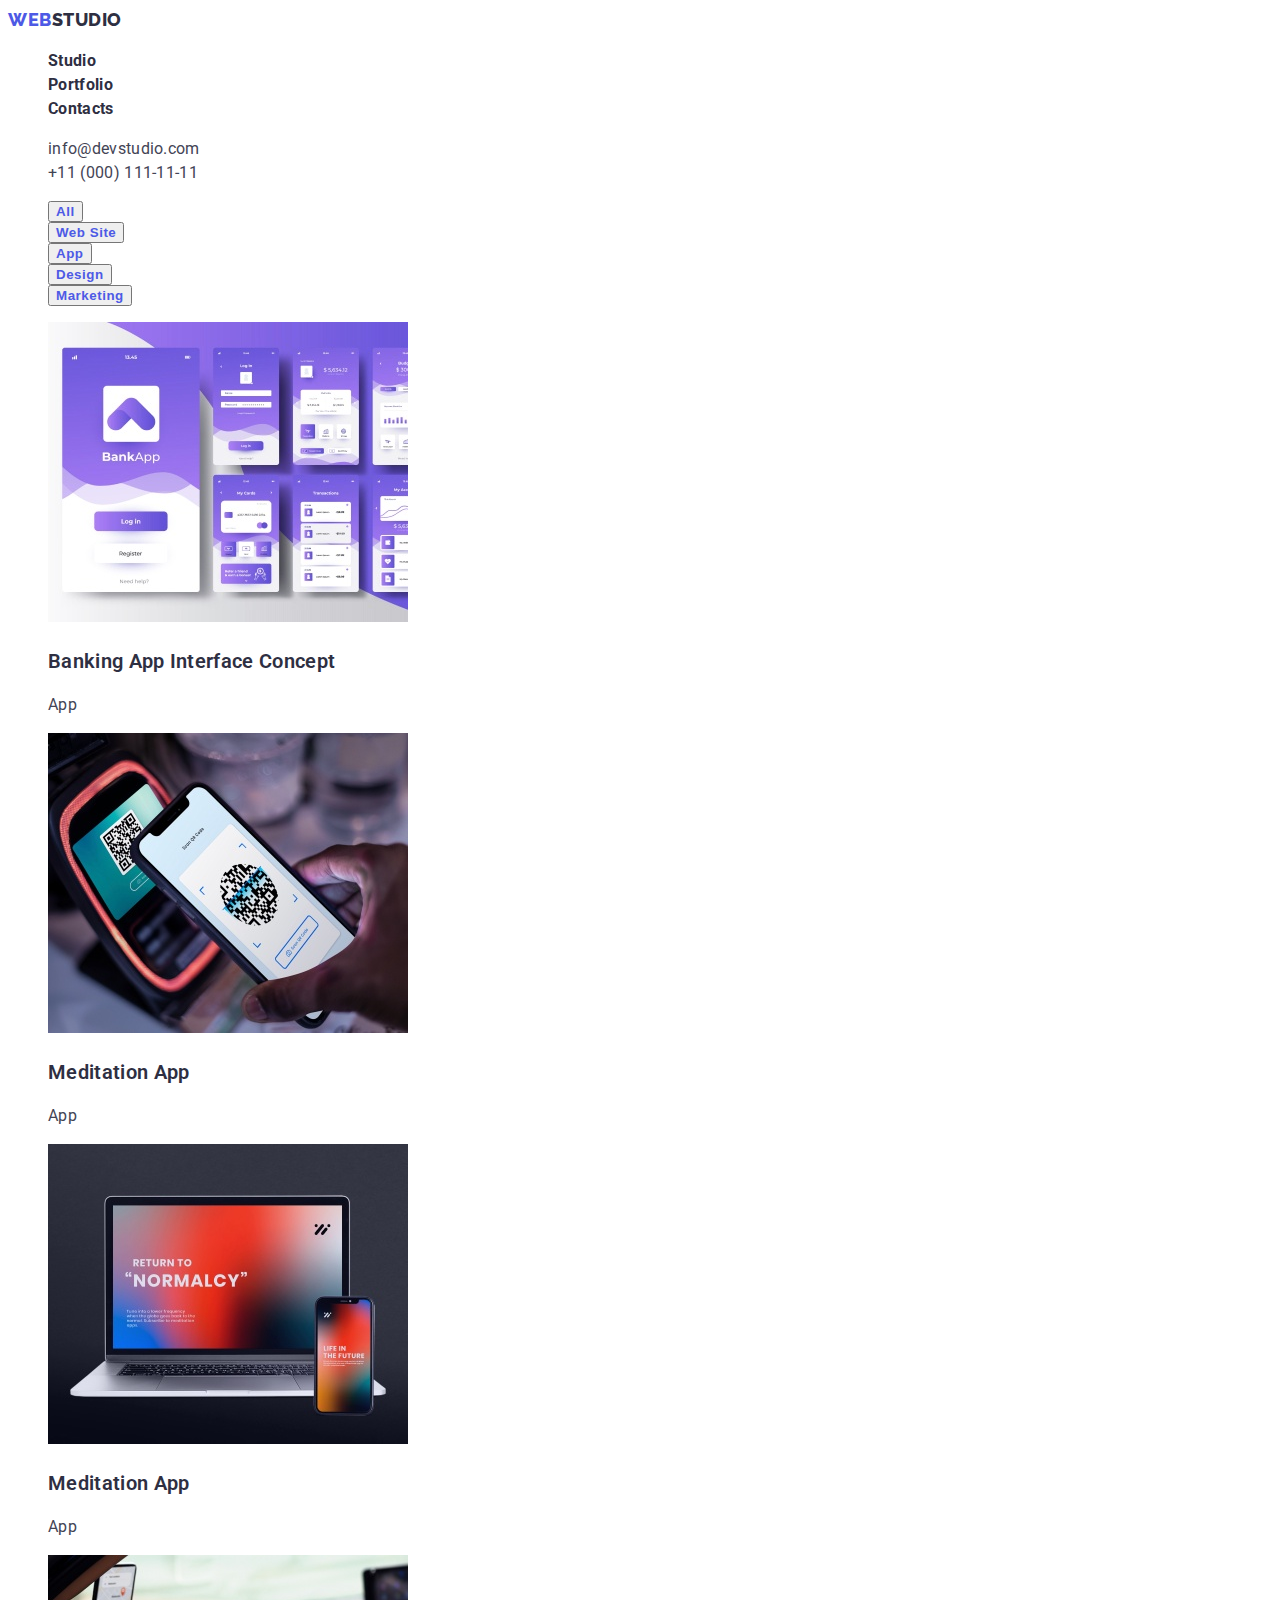
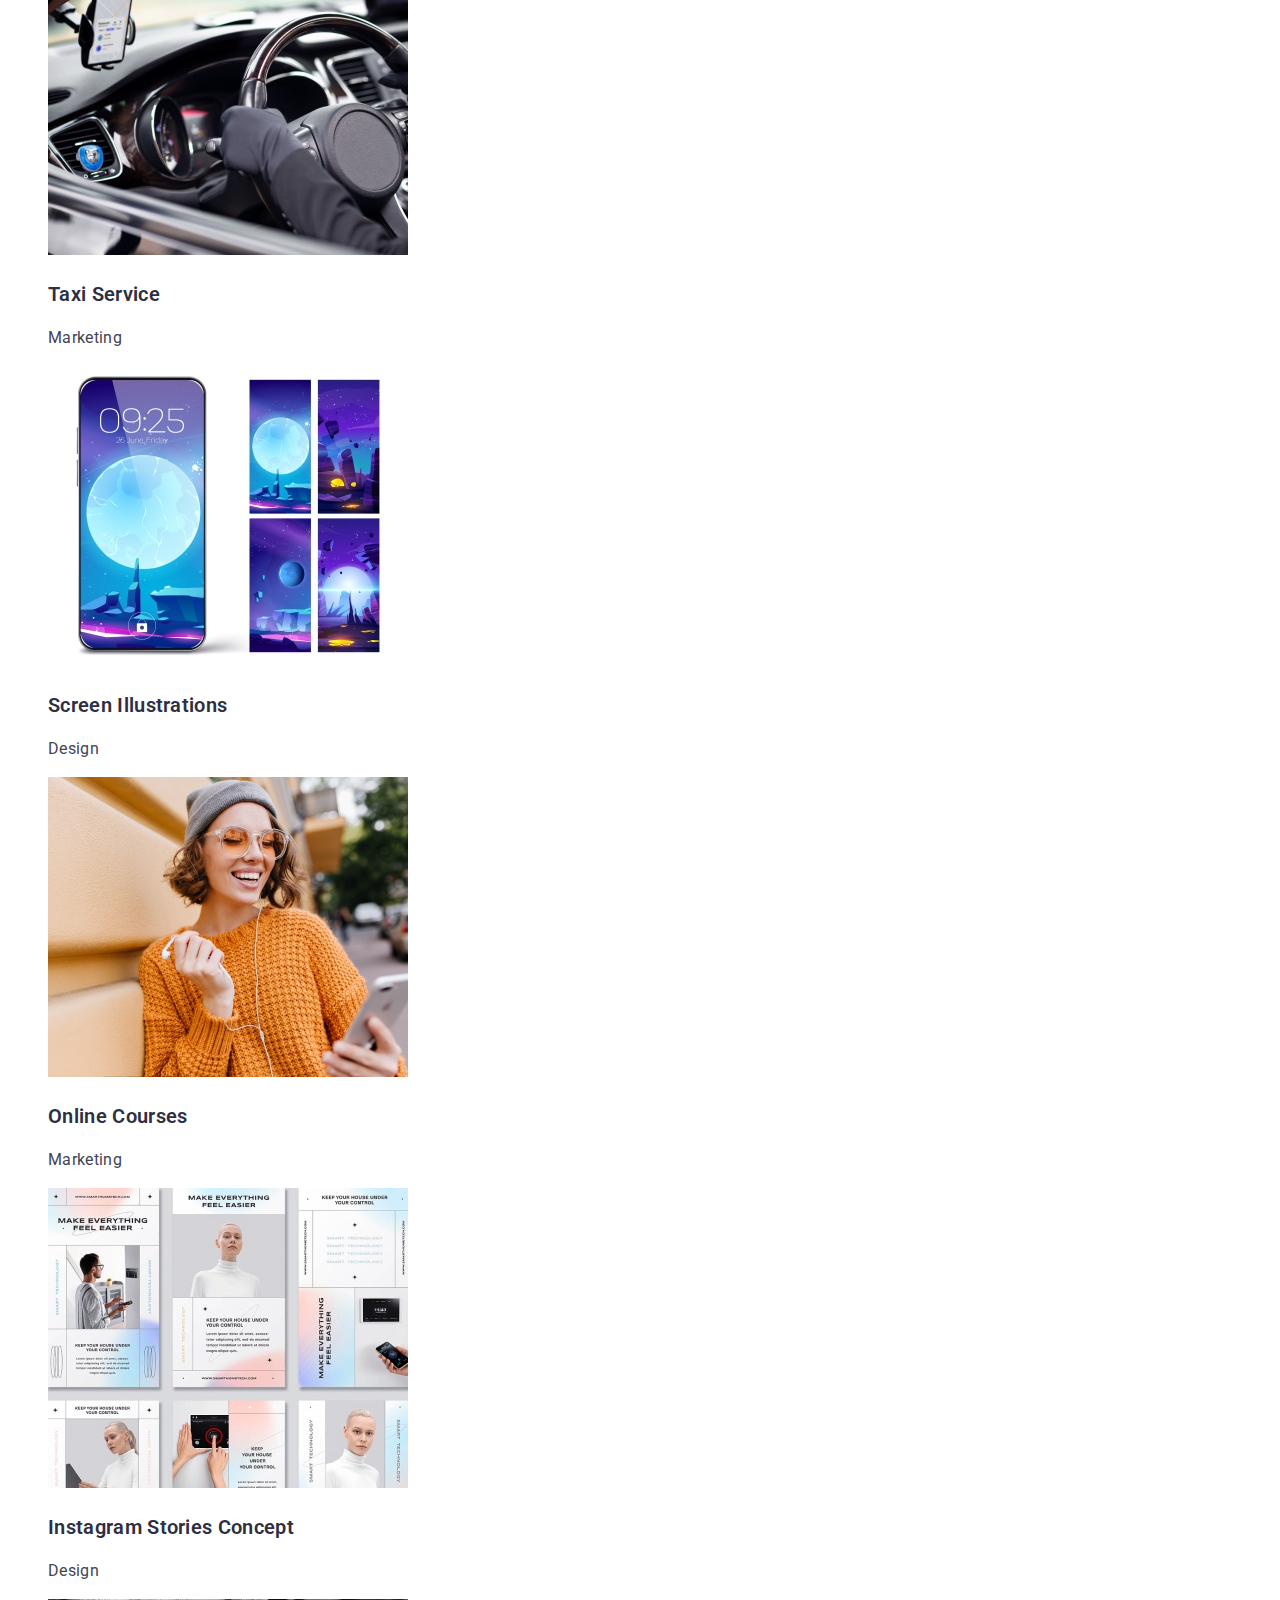
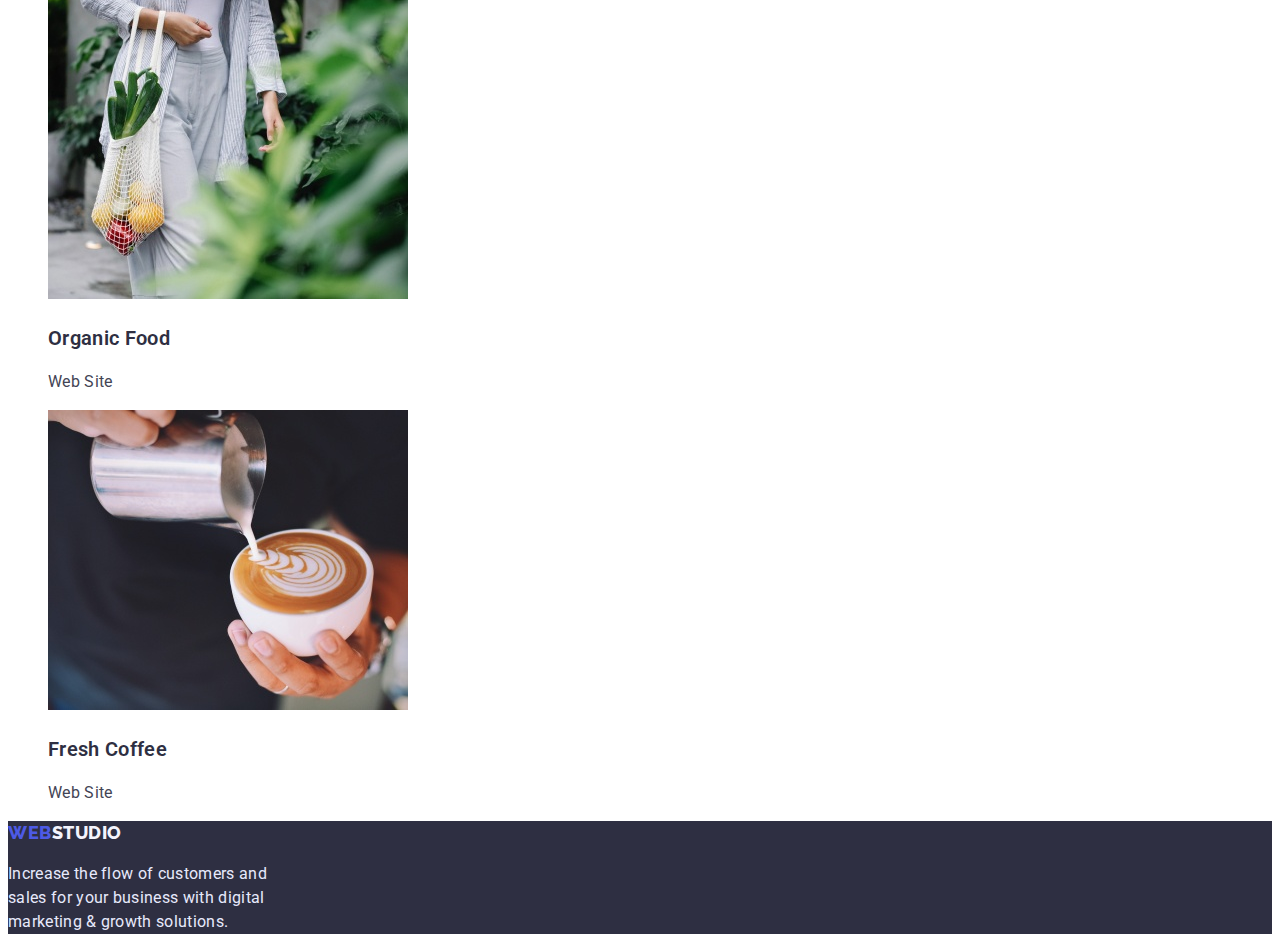
==== portfolio.html @ a4d34567 "Add files via upload" ====
<!DOCTYPE html>
<html lang="en">
  <head>
    <meta charset="UTF-8" />
    <meta http-equiv="X-UA-Compatible" content="IE=edge" />
    <meta name="viewport" content="width=device-width, initial-scale=1.0" />
    <title>Portfolio</title>
    <link rel="preconnect" href="https://fonts.googleapis.com" />
    <link rel="preconnect" href="https://fonts.gstatic.com" crossorigin />
    <link
      href="https://fonts.googleapis.com/css2?family=Raleway:wght@800&family=Roboto:wght@400;500;700&display=swap"
      rel="stylesheet"
    />
    <link rel="stylesheet" href="./css/style.css" />
  </head>
  <body>
    <header>
      <nav class="menu">
        <a href="./studio.html" class="link"
          ><span class="web">WEB</span><span class="studio">STUDIO</span></a
        >
        <ul class="list">
          <li class="menu-item">
            <a href="./studio.html" class="link menu-link">Studio</a>
          </li>
          <li class="menu-item">
            <a href="" class="link menu-link">Portfolio</a>
          </li>
          <li class="menu-item">
            <a href="" class="link menu-link">Contacts</a>
          </li>
        </ul>
      </nav>
      <ul class="list">
        <li>
          <a href="mailto:info@devstudio.com" class="link contact-link"
            >info@devstudio.com</a
          >
        </li>
        <li>
          <a href="tel:+110001111111" class="link contact-link"
            >+11 (000) 111-11-11</a
          >
        </li>
      </ul>
    </header>
    <main>
      <!--Виды работ-->
      <section>
        <h2 class="hide">Types of service</h2>
        <ul class="list">
          <li><button type="button" class="btn">All</button></li>
          <li><button type="button" class="btn">Web Site</button></li>
          <li><button type="button" class="btn">App</button></li>
          <li><button type="button" class="btn">Design</button></li>
          <li><button type="button" class="btn">Marketing</button></li>
        </ul>
      </section>
      <!--Услуги-->
      <section>
        <h2 class="hide">Our service</h2>
        <ul class="list">
          <li>
            <img src="./img/8.jpg" alt="Banking app sreenshot" width="360" />
            <h3 class="third-header">Banking App Interface Concept</h3>
            <p>App</p>
          </li>
          <li>
            <img src="./img/9.jpg" alt="Two mobile phones" width="360" />
            <h3 class="third-header">Meditation App</h3>
            <p>App</p>
          </li>
          <li>
            <img
              src="./img/10.jpg"
              alt="Notebook and mobile phone"
              width="360"
            />
            <h3 class="third-header">Meditation App</h3>
            <p>App</p>
          </li>
          <li>
            <img src="./img/11.jpg" alt="Inside of the car" width="360" />
            <h3 class="third-header">Taxi Service</h3>
            <p>Marketing</p>
          </li>
          <li>
            <img src="./img/12.jpg" alt="Mobile screenshots" width="360" />
            <h3 class="third-header">Screen Illustrations</h3>
            <p>Design</p>
          </li>
          <li>
            <img src="./img/13.jpg" alt="Smiling girl" width="360" />
            <h3 class="third-header">Online Courses</h3>
            <p>Marketing</p>
          </li>
          <li>
            <img src="./img/14.jpg" alt="App screenshots" width="360" />
            <h3 class="third-header">Instagram Stories Concept</h3>
            <p>Design</p>
          </li>
          <li>
            <img src="./img/15.jpg" alt="Person with bag of food" width="360" />
            <h3 class="third-header">Organic Food</h3>
            <p>Web Site</p>
          </li>
          <li>
            <img src="./img/16.jpg" alt="Cup of coffee" width="360" />
            <h3 class="third-header">Fresh Coffee</h3>
            <p>Web Site</p>
          </li>
        </ul>
      </section>
    </main>
    <footer class="downside">
      <a href="./studio.html" class="link"
        ><span class="web">WEB</span
        ><span class="studio studio-down">STUDIO</span></a
      >
      <p class="tagline">
        Increase the flow of customers and <br />
        sales for your business with digital <br />
        marketing & growth solutions.
      </p>
    </footer>
  </body>
</html>
---- css/style.css ----
.list {
  list-style: none;
}

.link {
  text-decoration: none;
}

.web {
  font-family: "Raleway", sans-serif;
  font-weight: 800;
  font-size: 18px;
  line-height: 1.33;
  text-transform: uppercase;
  letter-spacing: 0.03em;
}

.web,
.btn {
  color: #4d5ae5;
}

.studio {
  font-family: "Raleway", sans-serif;
  font-weight: 800;
  font-size: 18px;
  line-height: 1.33;
  text-transform: uppercase;
  letter-spacing: 0.03em;
}

.studio,
.menu-link,
.secondary-header,
.third-header {
  color: #2e2f42;
}

.menu-item {
  font-weight: 700;
  font-size: 16px;
}

.menu-link:hover,
.menu-link:focus,
.contact-link:hover,
.contact-link:focus {
  color: #4d5ae5;
}

body {
  font-family: "Roboto", sans-serif;
  font-style: normal;
  font-weight: 400;
  font-size: 16px;
  line-height: 1.5;
  letter-spacing: 0.02em;
  color: #434455;
}

.hero {
  background: #2e2f42;
}

.contact-link {
  color: #434455;
}

.main-header {
  font-weight: 700;
  font-size: 56px;
  line-height: 1.07;
  text-align: center;
  color: #ffffff;
}

.hide {
  display: none;
}

.btn {
  font-weight: 600;
  display: flex;
  align-items: center;
  text-align: center;
  letter-spacing: 0.04em;
}

.btn:hover,
.btn:focus {
  color: #ffffff;
  background: #4d5ae5;
}

.secondary-header {
  font-weight: 600;
  font-size: 36px;
  line-height: 1.11;
  text-align: center;
  text-transform: capitalize;
}

.third-header {
  font-weight: 600;
  font-size: 20px;
  line-height: 1.2;
}

.downside {
  background-color: #2e2f42;
}

.studio-down {
  color: #f4f4fd;
}

.tagline {
  color: #e7e9fc;
}
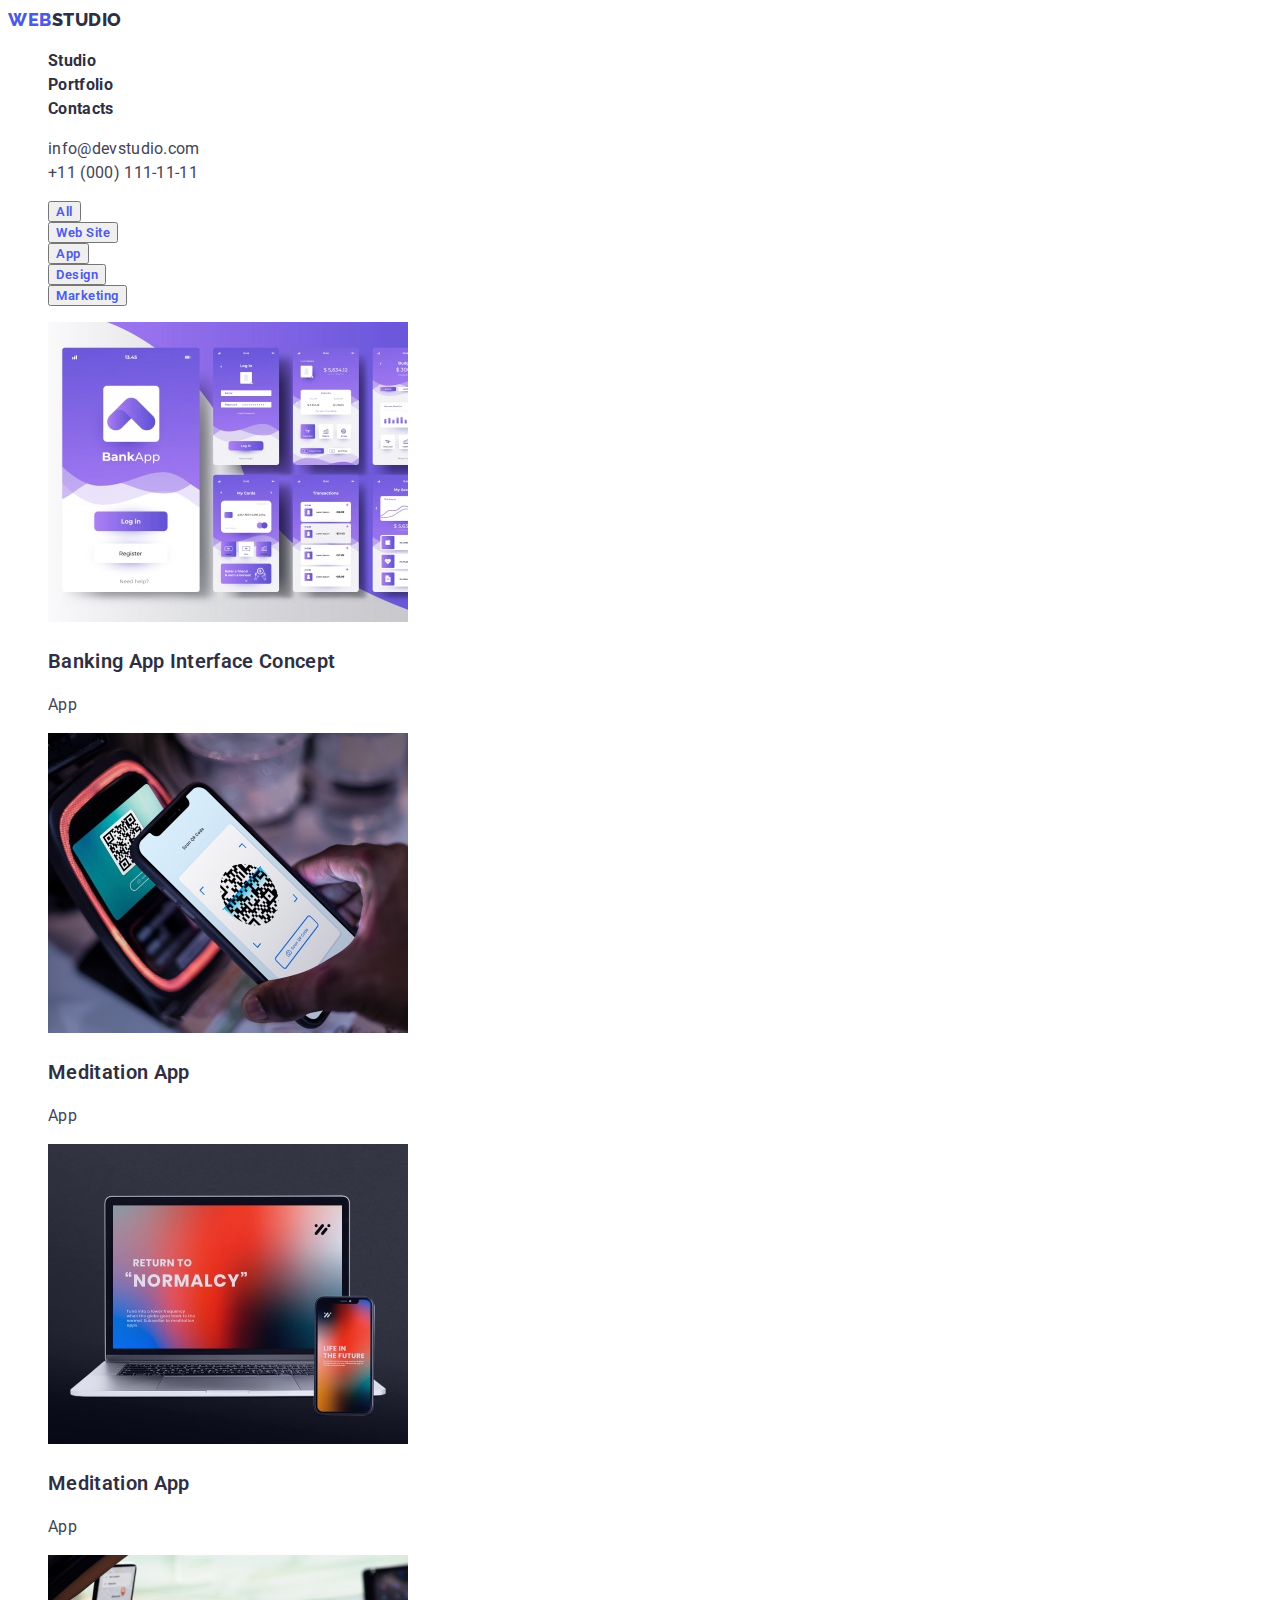
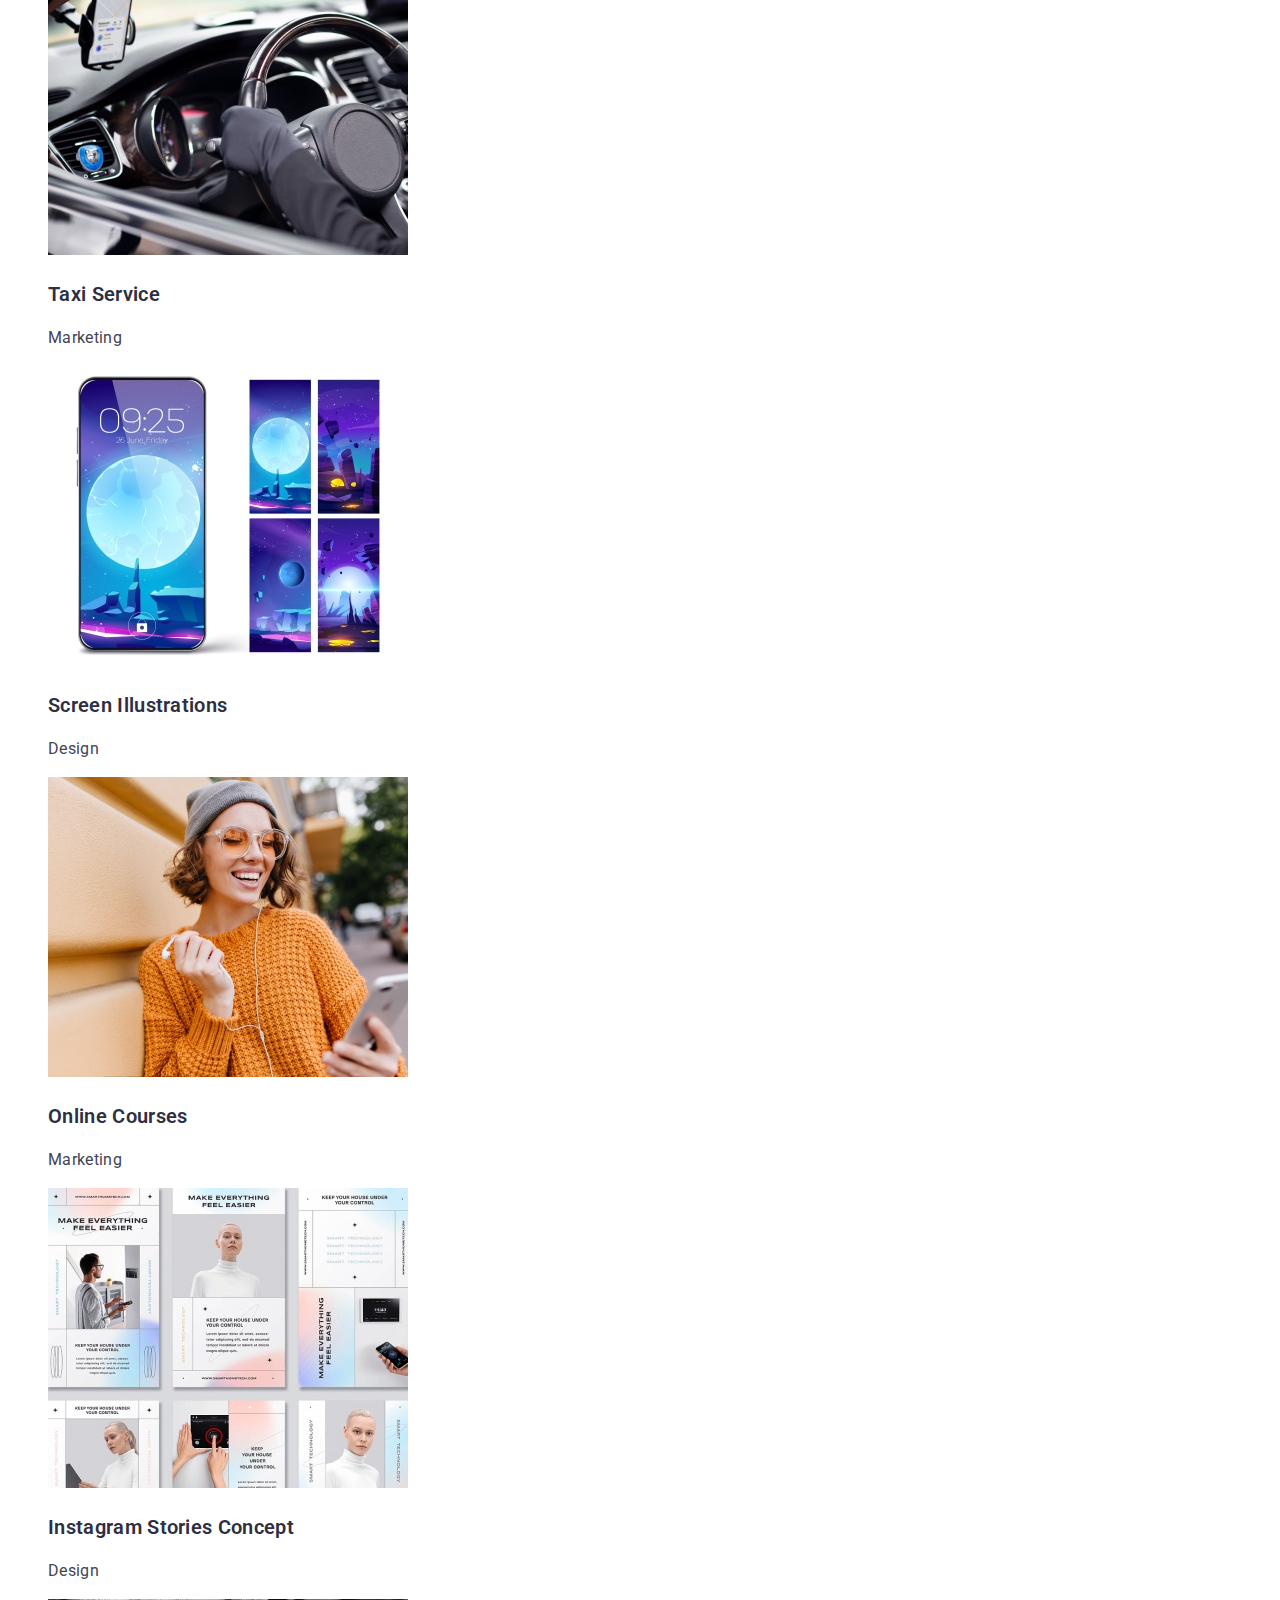
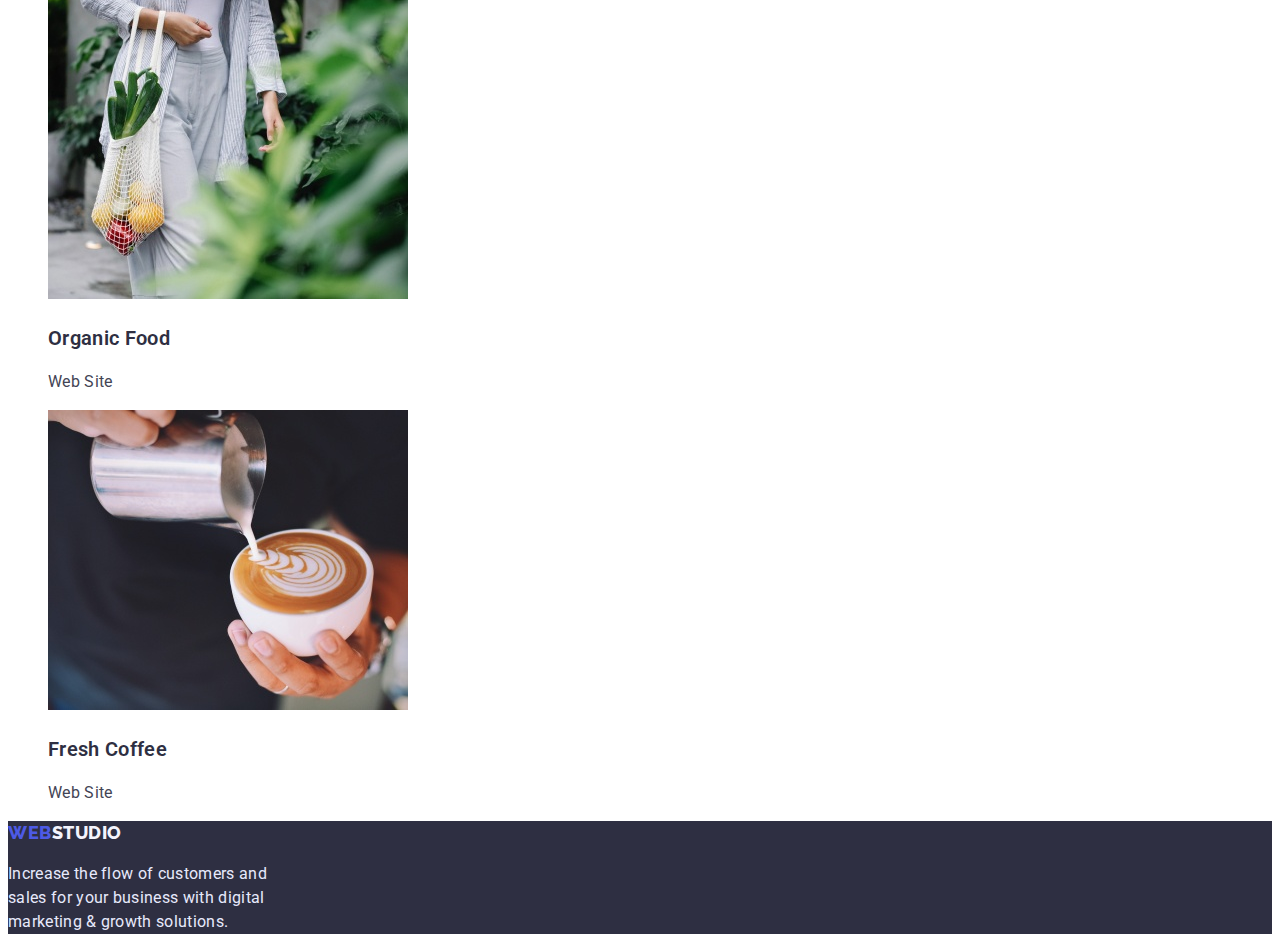
==== commit fdc13ca3: "Update" ====
--- a/portfolio.html
+++ b/portfolio.html
@@ -16,12 +16,12 @@
   <body>
     <header>
       <nav class="menu">
-        <a href="./studio.html" class="link"
+        <a href="./index.html" class="link"
           ><span class="web">WEB</span><span class="studio">STUDIO</span></a
         >
         <ul class="list">
           <li class="menu-item">
-            <a href="./studio.html" class="link menu-link">Studio</a>
+            <a href="./index.html" class="link menu-link">Studio</a>
           </li>
           <li class="menu-item">
             <a href="" class="link menu-link">Portfolio</a>
@@ -55,9 +55,6 @@
           <li><button type="button" class="btn">Design</button></li>
           <li><button type="button" class="btn">Marketing</button></li>
         </ul>
-      </section>
-      <!--Услуги-->
-      <section>
         <h2 class="hide">Our service</h2>
         <ul class="list">
           <li>
@@ -113,7 +110,7 @@
       </section>
     </main>
     <footer class="downside">
-      <a href="./studio.html" class="link"
+      <a href="./index.html" class="link"
         ><span class="web">WEB</span
         ><span class="studio studio-down">STUDIO</span></a
       >
--- a/css/style.css
+++ b/css/style.css
@@ -1,119 +1,149 @@
-.list {
-  list-style: none;
-}
-
-.link {
-  text-decoration: none;
-}
-
-.web {
-  font-family: "Raleway", sans-serif;
-  font-weight: 800;
-  font-size: 18px;
-  line-height: 1.33;
-  text-transform: uppercase;
-  letter-spacing: 0.03em;
-}
-
-.web,
-.btn {
-  color: #4d5ae5;
-}
-
-.studio {
-  font-family: "Raleway", sans-serif;
-  font-weight: 800;
-  font-size: 18px;
-  line-height: 1.33;
-  text-transform: uppercase;
-  letter-spacing: 0.03em;
-}
-
-.studio,
-.menu-link,
-.secondary-header,
-.third-header {
-  color: #2e2f42;
-}
-
-.menu-item {
-  font-weight: 700;
-  font-size: 16px;
-}
-
-.menu-link:hover,
-.menu-link:focus,
-.contact-link:hover,
-.contact-link:focus {
-  color: #4d5ae5;
-}
-
-body {
-  font-family: "Roboto", sans-serif;
-  font-style: normal;
-  font-weight: 400;
-  font-size: 16px;
-  line-height: 1.5;
-  letter-spacing: 0.02em;
-  color: #434455;
-}
-
-.hero {
-  background: #2e2f42;
-}
-
-.contact-link {
-  color: #434455;
-}
-
-.main-header {
-  font-weight: 700;
-  font-size: 56px;
-  line-height: 1.07;
-  text-align: center;
-  color: #ffffff;
-}
-
-.hide {
-  display: none;
-}
-
-.btn {
-  font-weight: 600;
-  display: flex;
-  align-items: center;
-  text-align: center;
-  letter-spacing: 0.04em;
-}
-
-.btn:hover,
-.btn:focus {
-  color: #ffffff;
-  background: #4d5ae5;
-}
-
-.secondary-header {
-  font-weight: 600;
-  font-size: 36px;
-  line-height: 1.11;
-  text-align: center;
-  text-transform: capitalize;
-}
-
-.third-header {
-  font-weight: 600;
-  font-size: 20px;
-  line-height: 1.2;
-}
-
-.downside {
-  background-color: #2e2f42;
-}
-
-.studio-down {
-  color: #f4f4fd;
-}
-
-.tagline {
-  color: #e7e9fc;
-}
+:root {
+  --primary-brand-color: #4d5ae5;
+  --header-color: #2e2f42;
+  --main-text-color: #434455;
+  --secondary-font: "Raleway", sans-serif;
+}
+
+.list {
+  list-style: none;
+}
+
+.link {
+  text-decoration: none;
+}
+
+.web {
+  font-family: var(--secondary-font);
+  font-weight: 800;
+  font-size: 18px;
+  line-height: 1.33;
+  text-transform: uppercase;
+  letter-spacing: 0.03em;
+}
+
+.web,
+.btn {
+  color: var(--primary-brand-color);
+}
+
+.studio {
+  font-family: var(--secondary-font);
+  font-weight: 800;
+  font-size: 18px;
+  line-height: 1.33;
+  text-transform: uppercase;
+  letter-spacing: 0.03em;
+}
+
+.studio,
+.menu-link,
+.secondary-header,
+.third-header {
+  color: var(--header-color);
+}
+
+.menu-item {
+  font-weight: 700;
+  font-size: 16px;
+}
+
+.menu-link:hover,
+.menu-link:focus,
+.contact-link:hover,
+.contact-link:focus {
+  color: var(--primary-brand-color);
+}
+
+body {
+  font-family: "Roboto", sans-serif;
+  font-weight: 400;
+  font-size: 16px;
+  line-height: 1.5;
+  letter-spacing: 0.02em;
+  color: var(--main-text-color);
+}
+
+.hero {
+  background: var(--header-color);
+}
+
+.contact-link {
+  color: var(--main-text-color);
+}
+
+.main-header {
+  font-weight: 700;
+  font-size: 56px;
+  line-height: 1.07;
+  text-align: center;
+  color: #ffffff;
+}
+
+.hide {
+  display: none;
+}
+
+.modal-btn {
+  font-family: inherit;
+  font-weight: 600;
+  font-size: 16px;
+  line-height: 1.19;
+  display: flex;
+  align-items: center;
+  text-align: center;
+  letter-spacing: 0.04em;
+  background-color: var(--primary-brand-color);
+  color: #ffffff;
+}
+
+.btn {
+  font-family: inherit;
+  font-weight: 600;
+  display: flex;
+  align-items: center;
+  text-align: center;
+  letter-spacing: 0.04em;
+}
+
+.btn:hover,
+.btn:focus,
+.modal-btn,
+.modal-btn:hover,
+.modal-btn:focus {
+  color: #ffffff;
+  background: var(--primary-brand-color);
+  cursor: pointer;
+}
+
+.btn:active,
+.modal-btn:active {
+  color: #ffffff;
+  background-color: #404bbf;
+}
+
+.secondary-header {
+  font-weight: 600;
+  font-size: 36px;
+  line-height: 1.11;
+  text-align: center;
+  text-transform: capitalize;
+}
+
+.third-header {
+  font-weight: 600;
+  font-size: 20px;
+  line-height: 1.2;
+}
+
+.downside {
+  background-color: var(--header-color);
+}
+
+.studio-down {
+  color: #f4f4fd;
+}
+
+.tagline {
+  color: #e7e9fc;
+}
